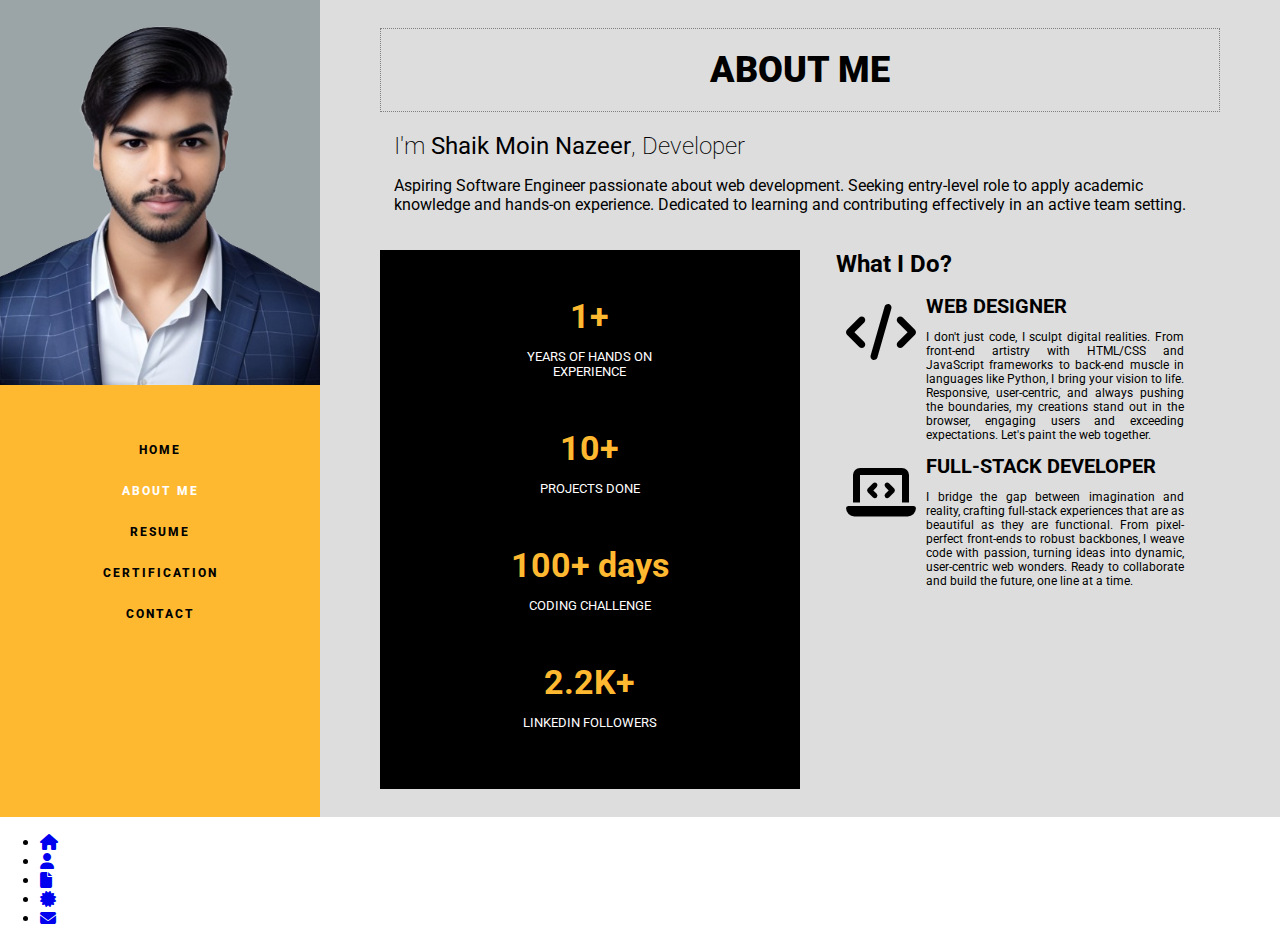
==== aboutme.html @ dd72e0ed "Portfolio" ====
<!DOCTYPE html>
<html lang="en">
<head>
    <meta charset="UTF-8" >
    <meta name="viewport" content="width=device-width, initial-scale=1.0">
    <title>About Me</title>
    <link rel="preconnect" href="https://fonts.googleapis.com">
    <link rel="preconnect" href="https://fonts.gstatic.com" crossorigin>
    <link href="https://fonts.googleapis.com/css2?family=Roboto:ital" rel="stylesheet">
    <link rel="stylesheet" href="./css/all.min.css">
    <link rel="stylesheet" href="./css/styles.css">
</head>

<body>
    <div class="row">
        <div class="col-3 mainmenubg">
            <div class="mainmenu">
                        <img src="./Pic/Untitled__18_-removebg-preview.png" alt="Moin Nazeer" class="mainmenuimg">
                        <ul class="mainmenuul">
                            <li><a href="./my portfolio.html">Home</a></li>
                            <li class="active"><a href="./aboutme.html">About me</a></li>
                            <li><a href="./resume.html">Resume</a></li>
                            <li><a href="./certification.html">Certification</a></li>
                            <li><a href="./contact.html">Contact</a></li>
                        </ul>
            </div>
        </div>
        <div class="col-9 maintextbg">
            <div class="maintext">
                <h1 class="title">About me</h1>
                <div class="pri-text">
                <h2>I'm <b>Shaik Moin Nazeer</b>, Developer</h2>
                <p>Aspiring Software Engineer passionate about web development. Seeking entry-level role to apply academic knowledge and hands-on experience. Dedicated to learning and contributing effectively in an active team setting.</p>
                </div>
                <div class="row">
                    <div class="col-6">
                        <div class="exp">
                                <div class="row">
                                    <div class="col-5">
                                        <h3>1+</h3>
                                        <p>Years of Hands on experience</p>
                                    </div>
                                    <div class="col-5">
                                        <h3>10+</h3>
                                        <p>Projects Done</p>
                                    </div>
                                </div>

                                <div class="row">
                                    
                                    <div class="col-5">
                                        <h3>100+ days</h3>
                                        <p>Coding Challenge</p>
                                    </div>
                                    
                                    <div class="col-5" >
                                        <h3>2.2K+</h3>
                                        <p>LinkedIn Followers</p>
                                    </div>
                                </div>
                        </div>
                    </div>
                    <div class="col-6">
                        <div class="expdesc">
                                <h2>What I Do?</h2>
                                
                                <div>
                                    <i class="fa-solid fa-code"></i>
                                    <div>
                                        <h4>Web Designer</h4>
                                         <p>
                                            I don't just code, I sculpt digital realities. From front-end artistry with HTML/CSS and JavaScript frameworks to back-end muscle in languages like Python, I bring your vision to life. Responsive, user-centric, and always pushing the boundaries, my creations stand out in the browser, engaging users and exceeding expectations. Let's paint the web together.
                                              
                                         </p>
                                    </div>
                                </div>
                                <div>
                                    <i class="fa-solid fa-laptop-code"></i>
                                    <div>
                                        <h4>Full-stack Developer</h4>
                                        <p> I bridge the gap between imagination and reality, crafting full-stack experiences that are as beautiful as they are functional. From pixel-perfect front-ends to robust backbones, I weave code with passion, turning ideas into dynamic, user-centric web wonders. Ready to collaborate and build the future, one line at a time.</p>
                                    </div>
                                </div>
                        </div>
                    </div>
                </div>
        </div>
    </div>
    </div>
        <div>
            <ul>
                <li> <a href="./my portfolio.html"><i class="fa-solid fa-house"></i></a></li>
                <li><a href="./aboutme.html"><i class="fa-solid fa-user"></i></a></li>
                <li><a href="./resume.html"><i class="fa-solid fa-file"></i></a></li>
                <li><a href="./certification.html"><i class="fa-solid fa-certificate"></i></a></li>
                <li><a href="./contact.html"><i class="fa-solid fa-envelope"></i></a></li>
            </ul>
        </div>
</body>
</html>
---- css/styles.css ----
*{
    font-family: 'Roboto', sans-serif;
}

h1,h2,h3,h4,h5,h6,body{
    margin: 0;
}
.row{
    width:100%;
    display: flex;
    flex-wrap: wrap;
}
.p{
    font-size: 12px;
    padding: 10px 0;
    margin: 10px;
}
.col-1{
    width: 8.33%;
}
.col-2{
    width: 16.66%;
}
.col-3{
    width: 25%;
}
.col-4{
    width: 33.33%;
}
.col-5{
    width: 41.66%;
}
.col-6{
    width: 50%;
}
.col-7{
    width: 58.33%;
}
.col-8{
    width: 66.6%;
}
.col-9{
    width: 75%;
}
.col-10{
    width:83.33%;
}
.col-11{
    width:91.66%;
}
.col-12{
    width:100%;
}
.sub-title{
    background-color: #ffb931;
    display: inline-block;
    padding: 4px 10px;
}

#profile-name{
    -webkit-text-stroke: 1px #ffb931;
    color: white;
}
.home{
    margin: auto 0;
}
.home-text{
    padding: 16px;
}
.btn {
    background-color: #ffb931;
    padding: 8px 14px;
    border-radius: 20px;
    margin-top: 10px;
    text-decoration: none;
    font-size: 14px;
    font-weight: 800;
    color: white;
    display: inline-block;;
}
.title{
    font-size: 32px;
    padding: 16px 0;
}
.mainmenu{
    background-color: #ffb931;
}
.mainmenuimg{
    width: 100%;
    background-color: #9ba4a7;
}
.mainmenuul{
    padding: 24px 10px;
    text-align: center;
    line-height: 2.5rem;
}
.mainmenu ul li a{
    text-decoration: none;
    font-weight: 800;
    color: black;
    text-transform: uppercase;
    font-size: 12px;
    letter-spacing: 2px;
}
.mainmenu ul li.active a{
    color: white;
}
.maintext{
    padding: 28px 60px;
    
}
.mainmenubg{
    background-color: #ffb931;
}
.maintextbg{
    background-color: #ddd;
}
.title{
    text-align: center;
    text-transform:uppercase ;
    font-size: 36px;
    border: 1.5px dotted grey;
    padding: 20px;
    font-weight: 900;
    font-family: 'Roboto', sans-serif;
}

.pri-text{
    padding: 20px 14px;

}
.pri-text h2{
    font-weight: 200;
}
.exp{
    background-color: black;
    color: #ffb931;
    text-align: center;
    padding: 28px 20px;
}

.exp .row .col-5{
    padding: 18px;
    margin: auto;
}
.exp p{
    color: white;
    font-size: 13px;
    font-size: bold;
    text-transform: uppercase;
}

.exp h3{
    font-size: 34px;
}
.expdesc{
    padding: 0 36px;
}
.expdesc .fa-solid{
    font-size: 56px;
    padding: 10px;
}
.expdesc>div {
    display: flex;
}
.exp>div>div{
    padding: 12px;
}
.expdesc h4{
    font-size: 20px;
    text-transform: uppercase;
}
.expdesc p{
    font-size: 12px;
    text-align: justify;
}
.expdesc h2{
    padding-bottom: 16px;
    font-size: 24px;
}
.res-p {
    padding: 20px 20px;
}
.res-p>.row{
    padding: 20px;
}
.res-p>.row>.col-3{
    padding: 16px ;
}
.res-p>.row>.col-3>p{
    text-align: justify;
    line-height: 1.2;
}
.res-p h4{
    font-size: 12px;
    font-weight: 600;
    background-color: #ffb931;
    color: white;
    padding: 6px;
    display: inline-block;
}
.res-p h3{
    font-size: 16px;
    font-weight: 600;
    padding: 6px 0;
}
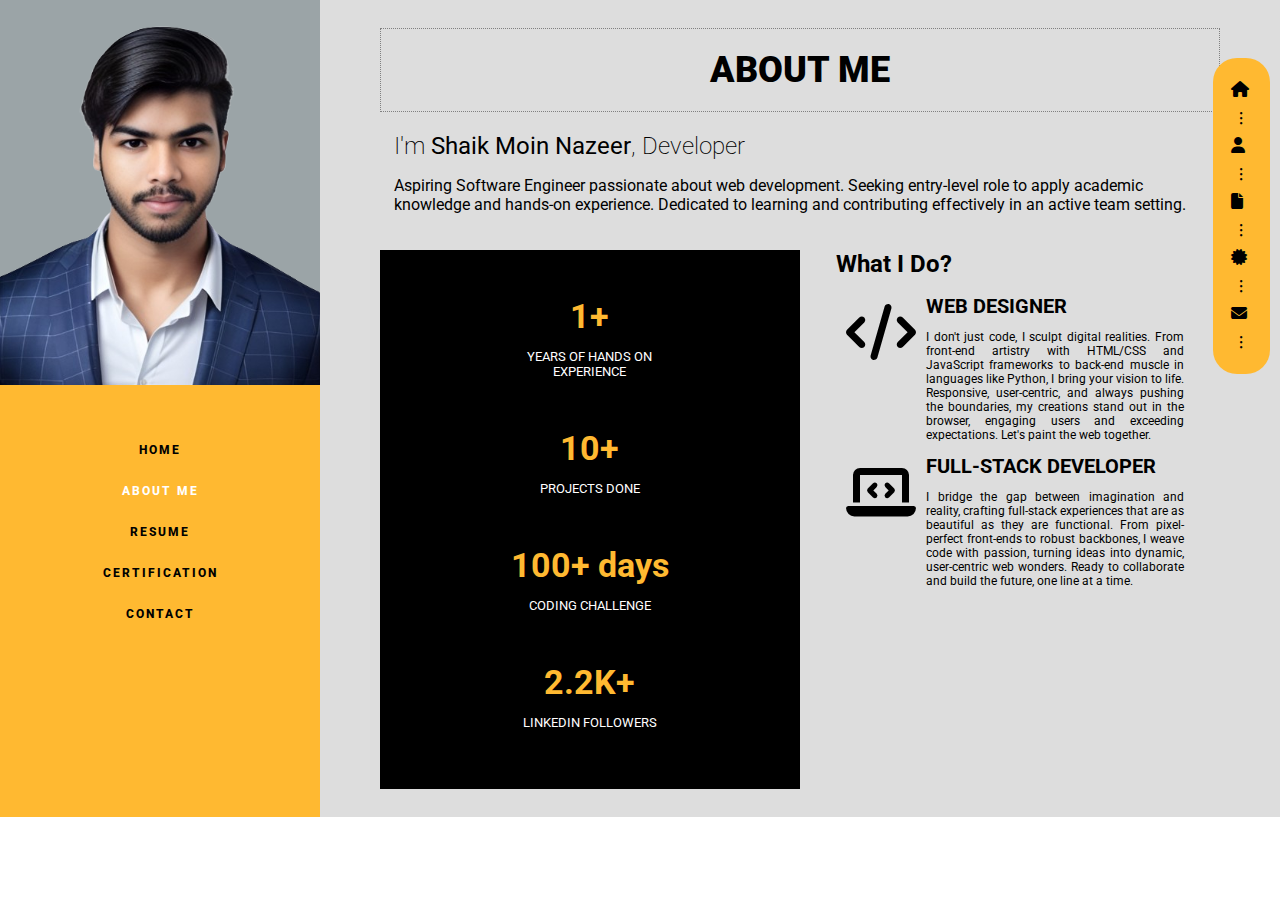
==== commit bcbf6b7b: "final commit" ====
--- a/aboutme.html
+++ b/aboutme.html
@@ -87,14 +87,14 @@
         </div>
     </div>
     </div>
-        <div>
-            <ul>
-                <li> <a href="./my portfolio.html"><i class="fa-solid fa-house"></i></a></li>
-                <li><a href="./aboutme.html"><i class="fa-solid fa-user"></i></a></li>
-                <li><a href="./resume.html"><i class="fa-solid fa-file"></i></a></li>
-                <li><a href="./certification.html"><i class="fa-solid fa-certificate"></i></a></li>
-                <li><a href="./contact.html"><i class="fa-solid fa-envelope"></i></a></li>
-            </ul>
-        </div>
+    <div class="icon-menu">
+        <ul>
+            <li> <a href="./my portfolio.html"><i class="fa-solid fa-house"></i></a></li>
+            <li><a href="./aboutme.html"><i class="fa-solid fa-user"></i></a></li>
+            <li><a href="./resume.html"><i class="fa-solid fa-file"></i></a></li>
+            <li><a href="./certification.html"><i class="fa-solid fa-certificate"></i></a></li>
+            <li><a href="./contact.html"><i class="fa-solid fa-envelope"></i></a></li>
+        </ul>
+    </div>
 </body>
 </html>--- a/css/styles.css
+++ b/css/styles.css
@@ -204,3 +204,89 @@
     font-weight: 600;
     padding: 6px 0;
 }
+.icon-menu ul li {
+    list-style-type: none;
+}
+
+.icon-menu {
+    position: fixed;
+    top: 42px;
+    right: 10px;
+}
+
+.icon-menu ul {
+    line-height: 28px;
+    background-color: #FFB931;
+    padding: 18px;
+    border-radius: 24px;
+}
+
+.icon-menu ul li i {
+    color: black;
+}
+
+.icon-menu ul li i.active {
+    color: #fff;
+}
+
+.home-container>.row {
+    height: 100vh;
+}
+
+.icon-menu>ul>li::after {
+    content: "...";
+    font-weight: 600;
+    display: block;
+    transform: rotate(90deg);
+    margin-left: 6px;
+}
+
+.icon-menu>ul>li:nth-child(6)::after {
+    content: "";
+}
+
+.main-menu>ul>li::after {
+    content: "...";
+    font-weight: 600;
+    transform: rotate(90deg);
+    display: block;
+    margin-left: 6px;
+}
+
+.main-menu>ul>li:nth-child(1)::before {
+    content: "...";
+    font-weight: 600;
+    transform: rotate(90deg);
+    display: block;
+    margin-left: 6px;
+}
+
+.main-menu>ul::before {
+    content: "●";
+    font-weight: 900;
+    transform: rotate(90deg);
+    display: block;
+    margin-left: 2px;
+    margin-bottom: -10px;
+}
+
+.main-menu>ul::after {
+    content: "●";
+    font-weight: 900;
+    transform: rotate(90deg);
+    display: block;
+    margin-left: 2px;
+    margin-top: -10px;
+}
+
+.des{
+    text-decoration: none;
+    color: black;
+}
+.contactcc{
+    margin: 35px;
+    text-align: center;
+    text-decoration: none;
+    color: black;
+    
+}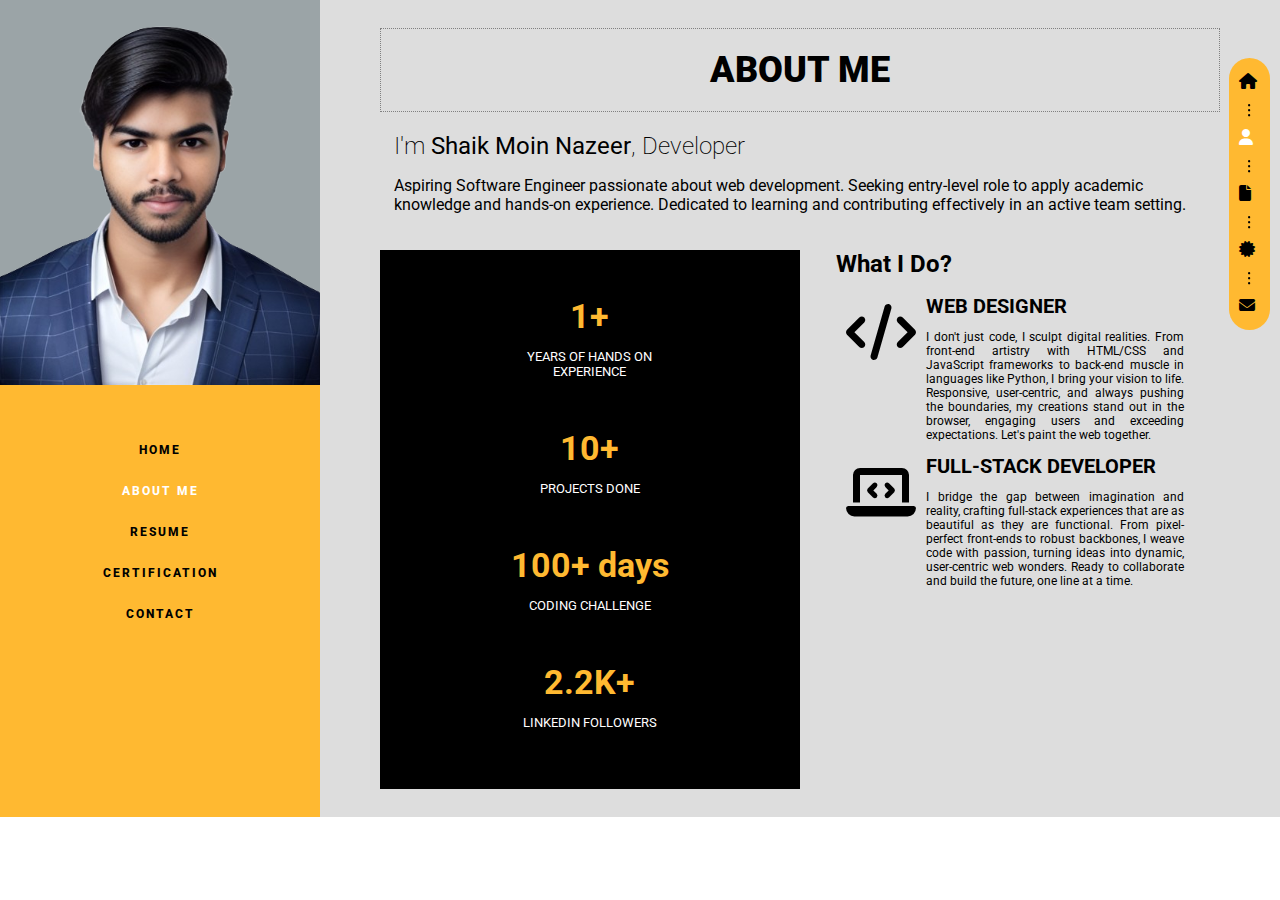
==== commit 4daba8d5: "Final commit" ====
--- a/aboutme.html
+++ b/aboutme.html
@@ -90,7 +90,7 @@
     <div class="icon-menu">
         <ul>
             <li> <a href="./my portfolio.html"><i class="fa-solid fa-house"></i></a></li>
-            <li><a href="./aboutme.html"><i class="fa-solid fa-user"></i></a></li>
+            <li><a href="./aboutme.html"><i class="fa-solid fa-user active"></i></a></li>
             <li><a href="./resume.html"><i class="fa-solid fa-file"></i></a></li>
             <li><a href="./certification.html"><i class="fa-solid fa-certificate"></i></a></li>
             <li><a href="./contact.html"><i class="fa-solid fa-envelope"></i></a></li>
--- a/css/styles.css
+++ b/css/styles.css
@@ -217,7 +217,7 @@
 .icon-menu ul {
     line-height: 28px;
     background-color: #FFB931;
-    padding: 18px;
+    padding: 10px;
     border-radius: 24px;
 }
 
@@ -241,7 +241,7 @@
     margin-left: 6px;
 }
 
-.icon-menu>ul>li:nth-child(6)::after {
+.icon-menu>ul>li:nth-child(5)::after {
     content: "";
 }
 
@@ -289,4 +289,7 @@
     text-decoration: none;
     color: black;
     
+}
+.icon-menu>ul>li:nth-child(5)::after {
+    content: "";
 }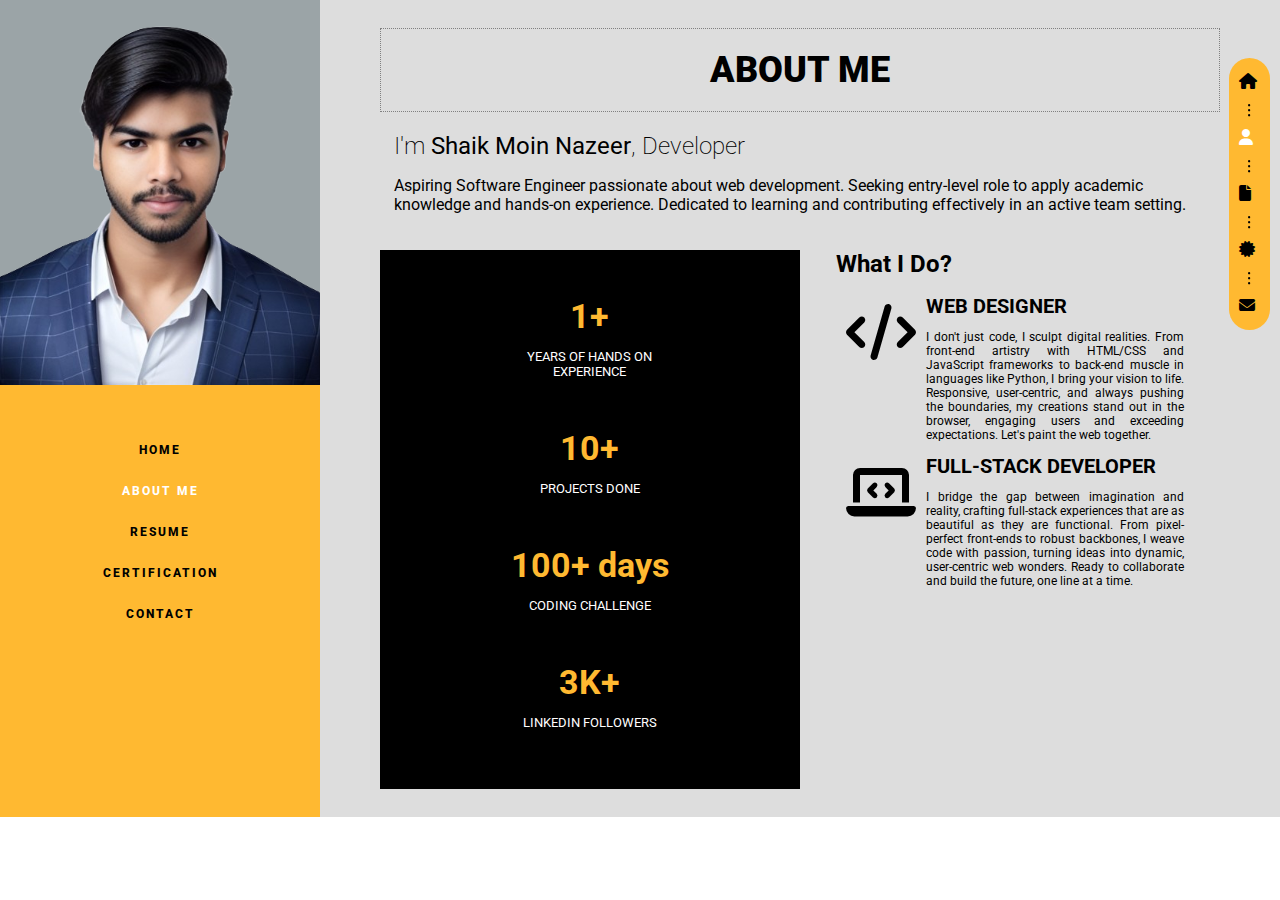
==== commit 704bbaba: "Update aboutme.html" ====
--- a/aboutme.html
+++ b/aboutme.html
@@ -17,7 +17,7 @@
             <div class="mainmenu">
                         <img src="./Pic/Untitled__18_-removebg-preview.png" alt="Moin Nazeer" class="mainmenuimg">
                         <ul class="mainmenuul">
-                            <li><a href="./my portfolio.html">Home</a></li>
+                            <li><a href="./index.html">Home</a></li>
                             <li class="active"><a href="./aboutme.html">About me</a></li>
                             <li><a href="./resume.html">Resume</a></li>
                             <li><a href="./certification.html">Certification</a></li>
@@ -54,7 +54,7 @@
                                     </div>
                                     
                                     <div class="col-5" >
-                                        <h3>2.2K+</h3>
+                                        <h3>3K+</h3>
                                         <p>LinkedIn Followers</p>
                                     </div>
                                 </div>
@@ -89,7 +89,7 @@
     </div>
     <div class="icon-menu">
         <ul>
-            <li> <a href="./my portfolio.html"><i class="fa-solid fa-house"></i></a></li>
+            <li> <a href="./index.html"><i class="fa-solid fa-house"></i></a></li>
             <li><a href="./aboutme.html"><i class="fa-solid fa-user active"></i></a></li>
             <li><a href="./resume.html"><i class="fa-solid fa-file"></i></a></li>
             <li><a href="./certification.html"><i class="fa-solid fa-certificate"></i></a></li>
@@ -97,4 +97,4 @@
         </ul>
     </div>
 </body>
-</html>+</html>
